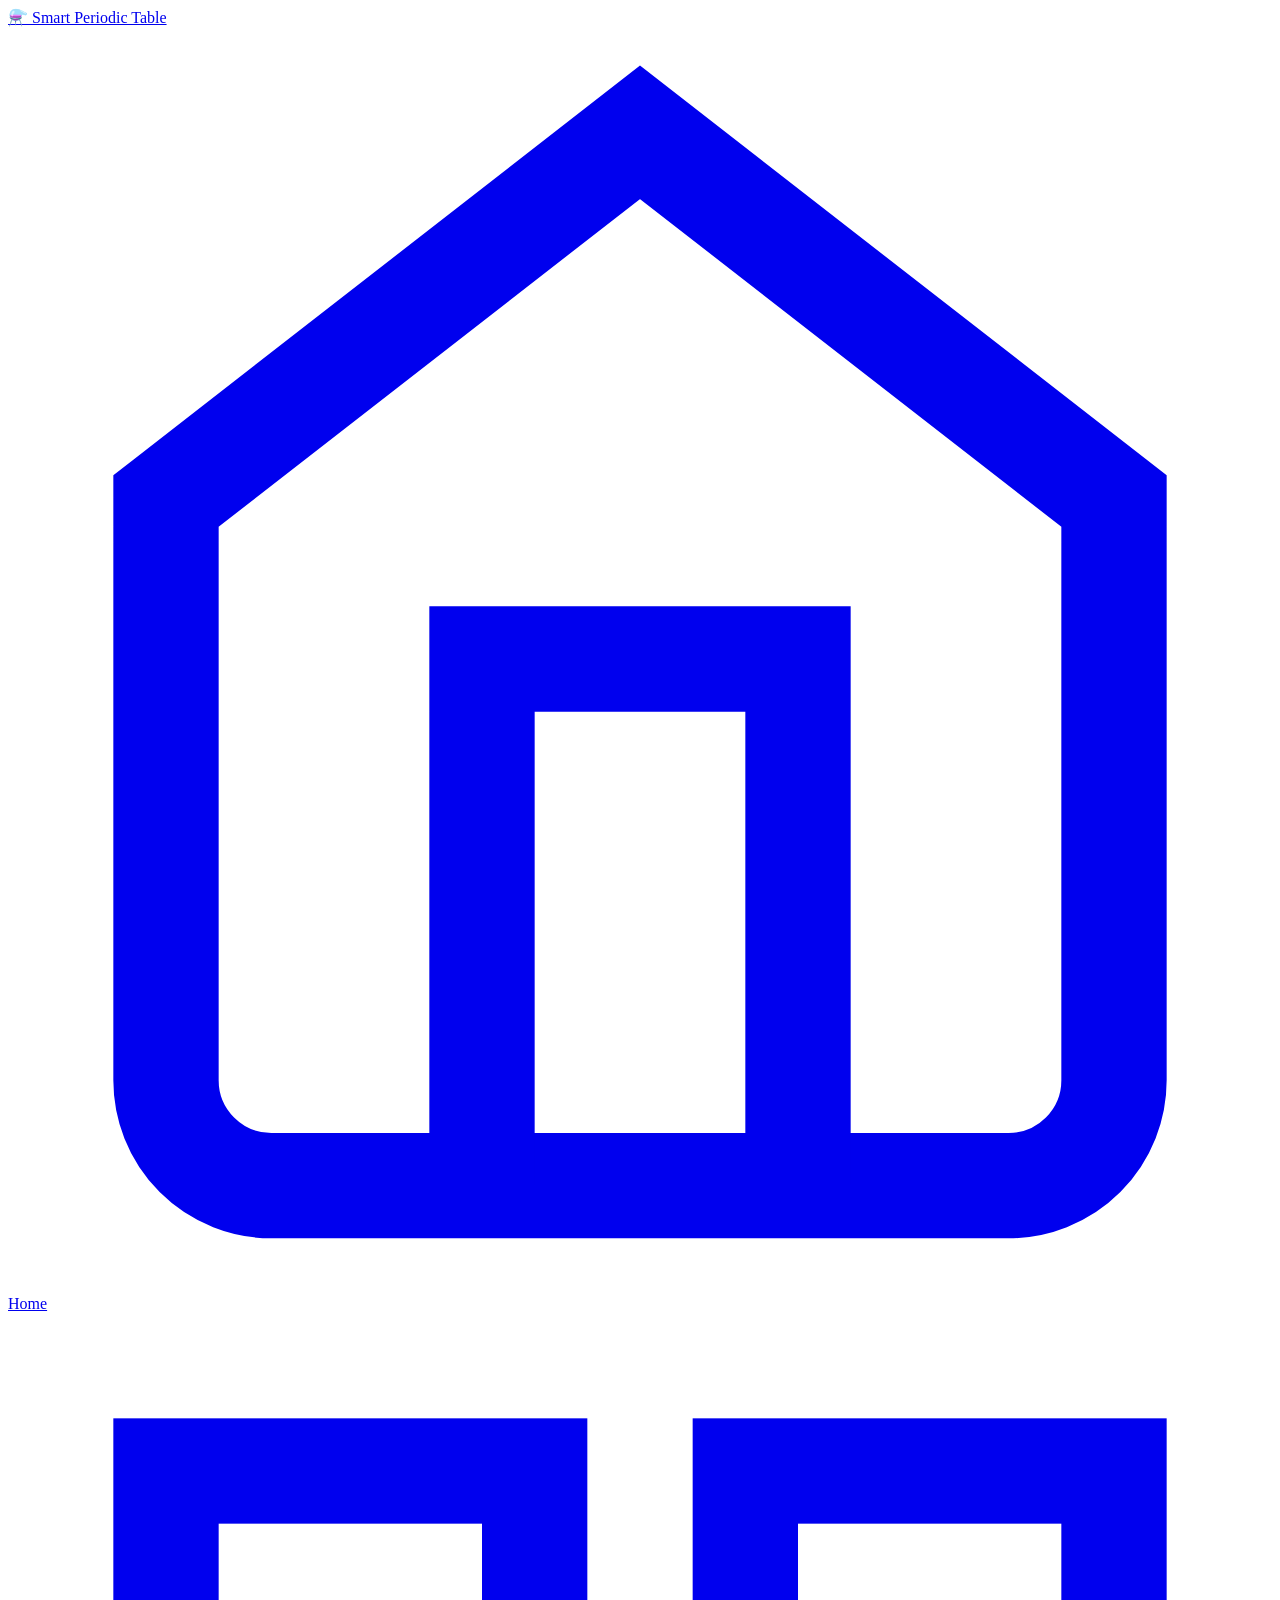
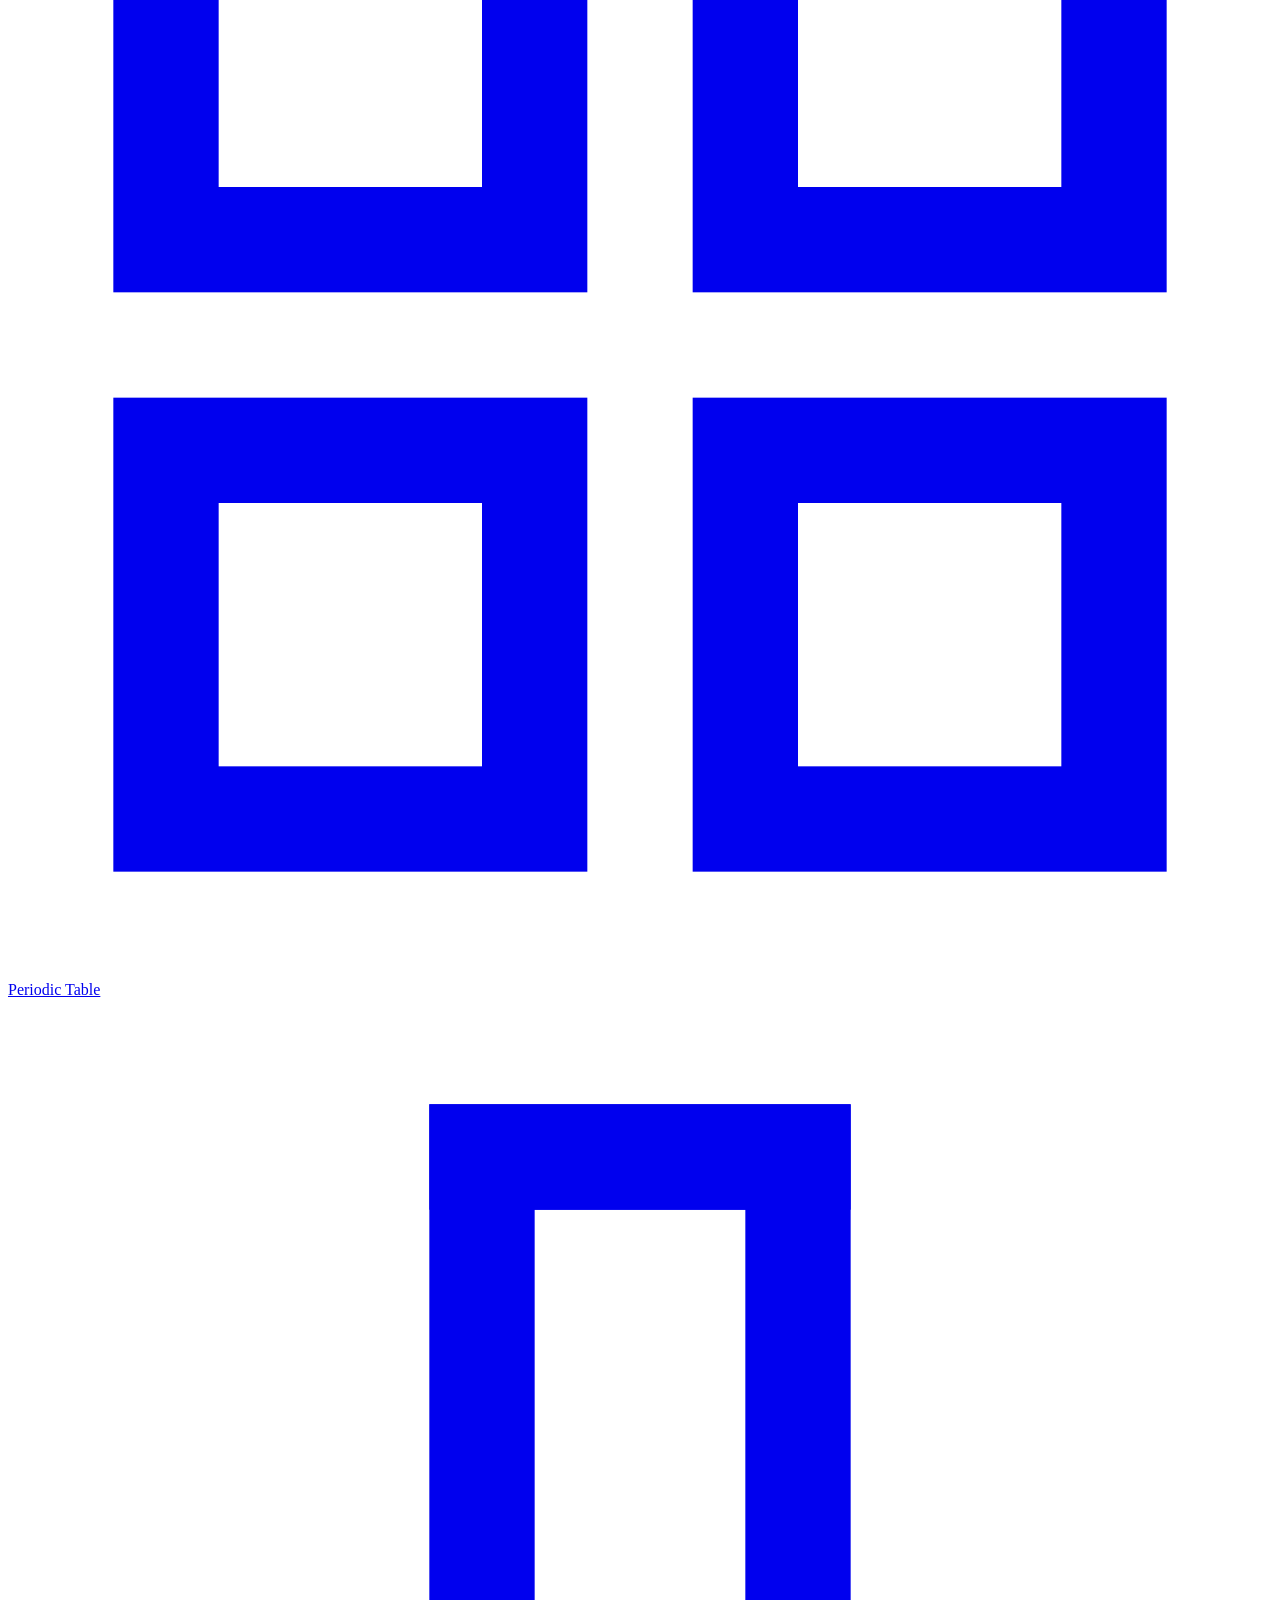
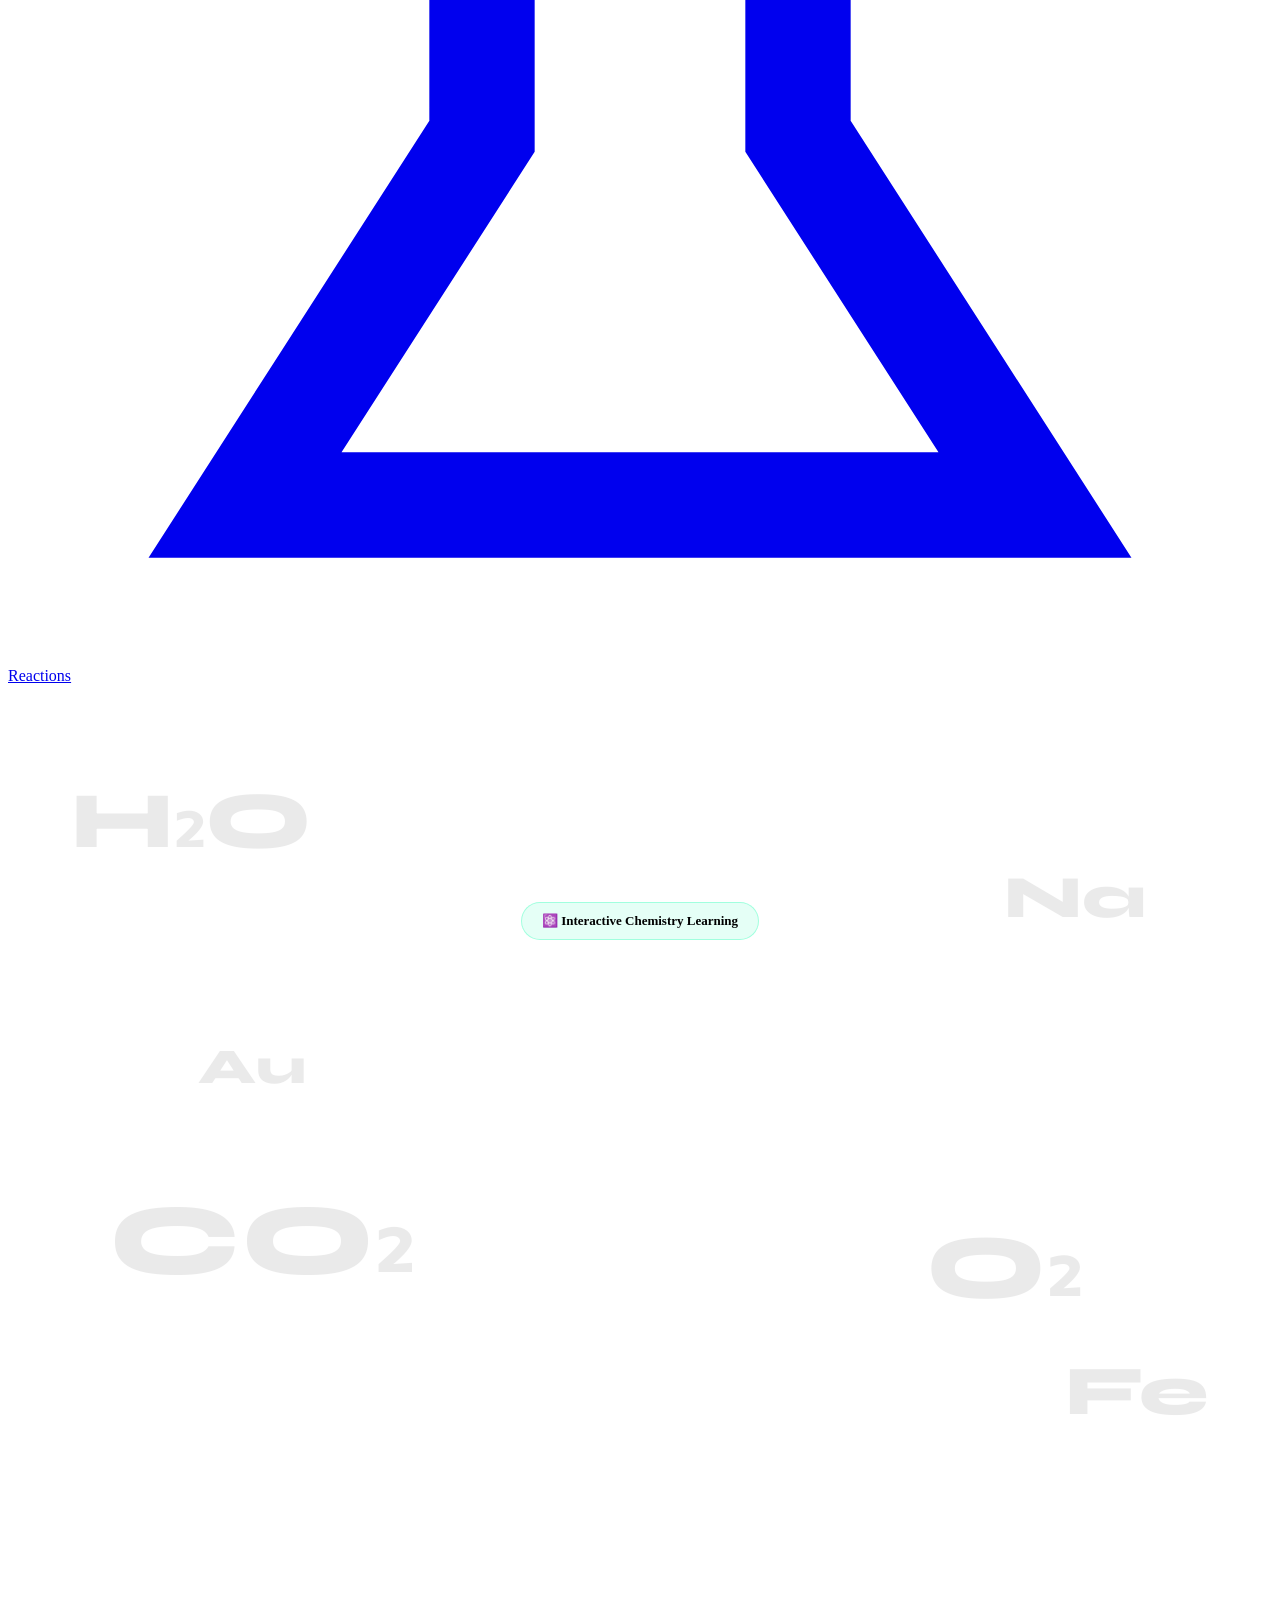
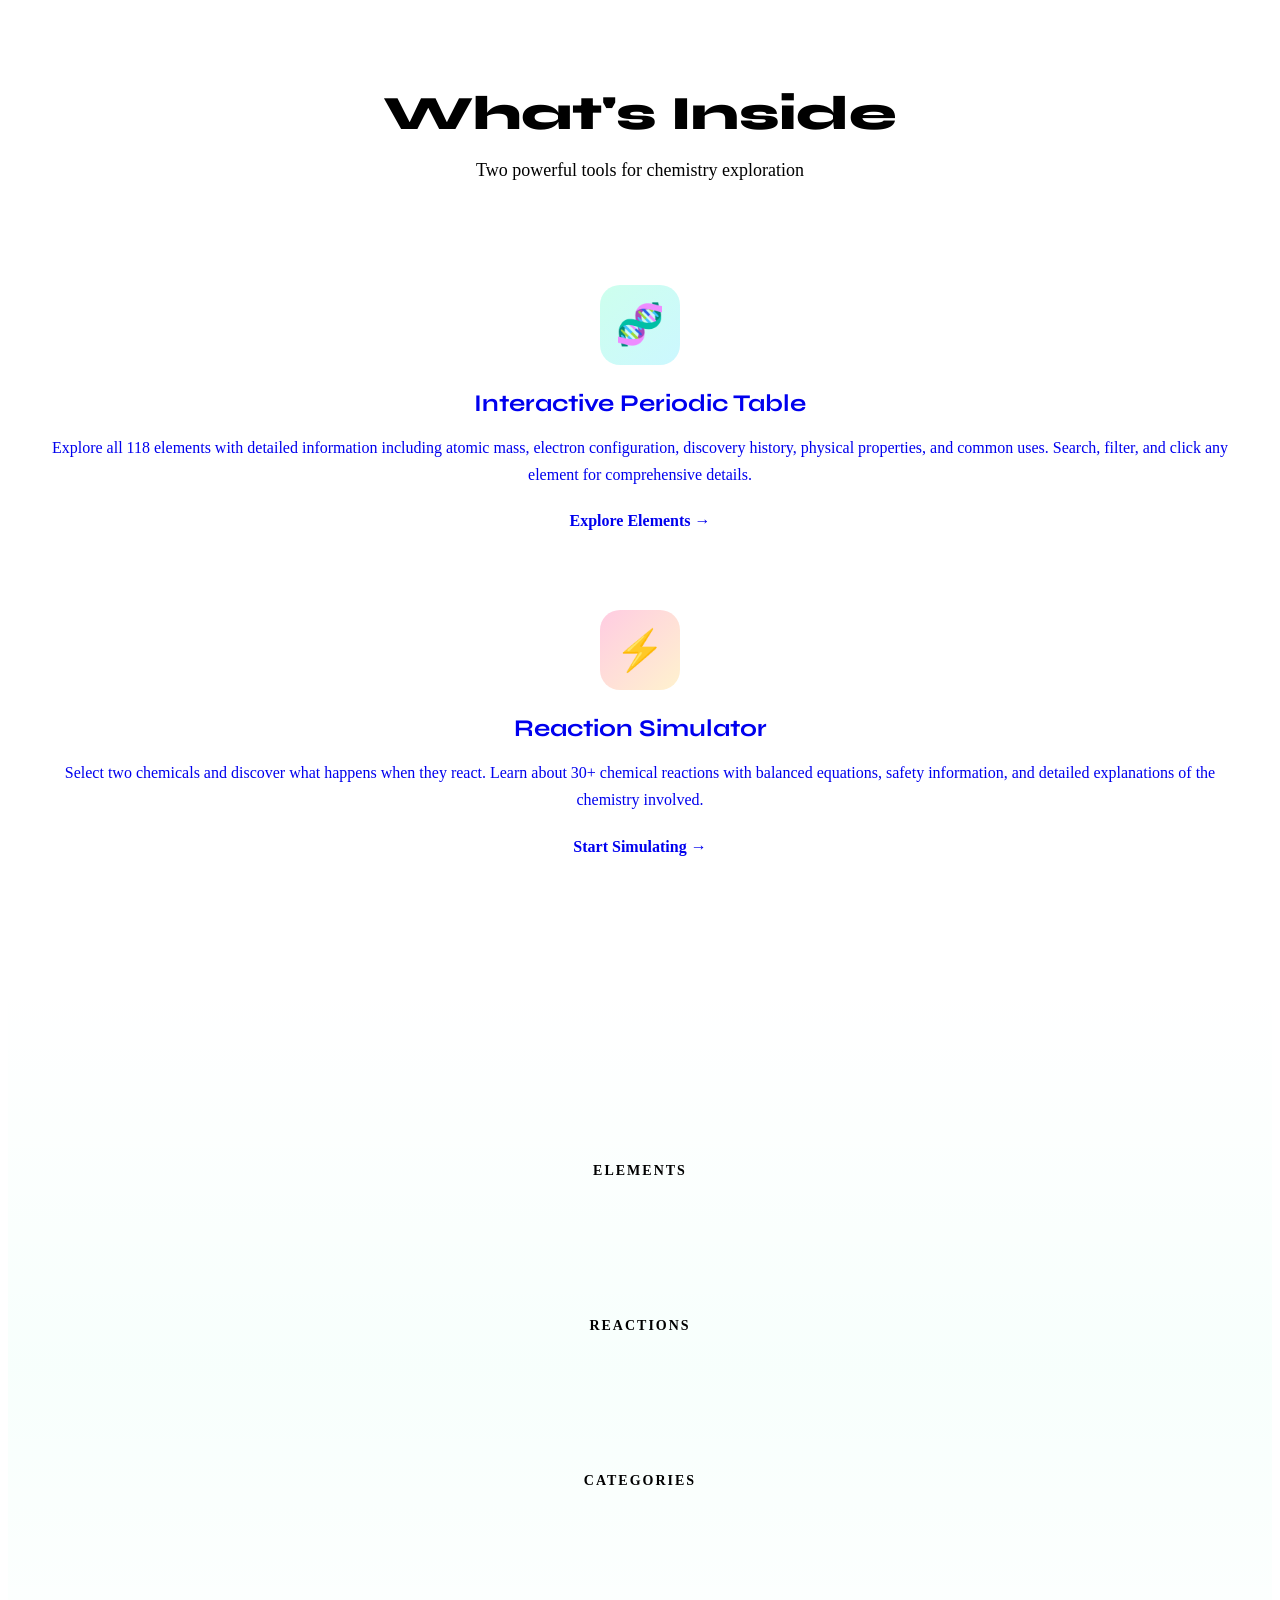
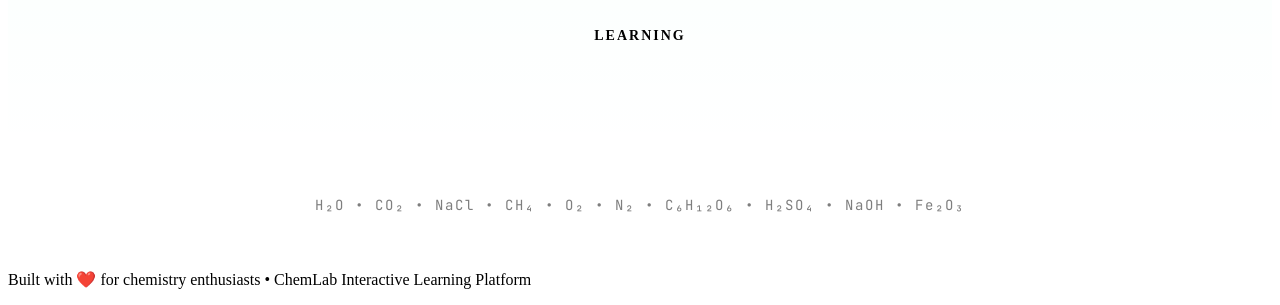
==== index.html @ 38ab6c8c "Add files via upload" ====
<!DOCTYPE html>
<html lang="en">
<head>
    <meta charset="UTF-8">
    <meta name="viewport" content="width=device-width, initial-scale=1.0">
    <title>ChemLab - Interactive Chemistry Platform</title>
    <link href="https://fonts.googleapis.com/css2?family=Syne:wght@400;600;700;800&family=JetBrains+Mono:wght@400;600;700&display=swap" rel="stylesheet">
    <link rel="stylesheet" href="css/styles.css">
    <style>
        /* Hero Section */
        .hero {
            min-height: 80vh;
            display: flex;
            flex-direction: column;
            justify-content: center;
            align-items: center;
            text-align: center;
            padding: 80px 24px;
            position: relative;
        }

        .hero-badge {
            display: inline-flex;
            align-items: center;
            gap: 8px;
            padding: 10px 20px;
            background: rgba(6, 255, 165, 0.1);
            border: 1px solid rgba(6, 255, 165, 0.3);
            border-radius: 30px;
            color: var(--accent-primary);
            font-size: 13px;
            font-weight: 600;
            margin-bottom: 32px;
            animation: slideUp 0.8s ease forwards;
        }

        .hero-title {
            font-family: 'Syne', sans-serif;
            font-size: clamp(56px, 12vw, 120px);
            font-weight: 800;
            letter-spacing: -4px;
            line-height: 1;
            margin-bottom: 24px;
            animation: slideUp 0.8s ease 0.1s forwards;
            opacity: 0;
        }

        .hero-title .gradient {
            background: linear-gradient(135deg, #06ffa5 0%, #00d9ff 50%, #d896ff 100%);
            -webkit-background-clip: text;
            -webkit-text-fill-color: transparent;
            background-clip: text;
        }

        .hero-description {
            font-size: 20px;
            color: var(--text-secondary);
            max-width: 600px;
            margin-bottom: 48px;
            animation: slideUp 0.8s ease 0.2s forwards;
            opacity: 0;
        }

        .hero-buttons {
            display: flex;
            gap: 16px;
            flex-wrap: wrap;
            justify-content: center;
            animation: slideUp 0.8s ease 0.3s forwards;
            opacity: 0;
        }

        /* Floating Elements Animation */
        .floating-elements {
            position: absolute;
            width: 100%;
            height: 100%;
            top: 0;
            left: 0;
            overflow: hidden;
            pointer-events: none;
            z-index: 0;
        }

        .floating-element {
            position: absolute;
            font-family: 'Syne', sans-serif;
            font-weight: 800;
            opacity: 0.08;
            animation: float 6s ease-in-out infinite;
        }

        .floating-element:nth-child(1) { top: 10%; left: 5%; font-size: 80px; animation-delay: 0s; color: var(--flame-lithium); }
        .floating-element:nth-child(2) { top: 20%; right: 10%; font-size: 60px; animation-delay: 1s; color: var(--flame-copper); }
        .floating-element:nth-child(3) { bottom: 30%; left: 8%; font-size: 100px; animation-delay: 2s; color: var(--flame-sodium); }
        .floating-element:nth-child(4) { bottom: 15%; right: 5%; font-size: 70px; animation-delay: 0.5s; color: var(--flame-potassium); }
        .floating-element:nth-child(5) { top: 40%; left: 15%; font-size: 50px; animation-delay: 1.5s; color: var(--flame-boron); }
        .floating-element:nth-child(6) { top: 60%; right: 15%; font-size: 90px; animation-delay: 2.5s; color: var(--flame-strontium); }

        /* Features Section */
        .features {
            padding: 80px 0;
        }

        .section-title {
            font-family: 'Syne', sans-serif;
            font-size: 48px;
            font-weight: 800;
            text-align: center;
            margin-bottom: 16px;
        }

        .section-subtitle {
            color: var(--text-secondary);
            text-align: center;
            margin-bottom: 64px;
            font-size: 18px;
        }

        .feature-card {
            background: var(--bg-card);
            border: 1px solid var(--border);
            border-radius: 24px;
            padding: 40px;
            text-align: center;
            transition: var(--transition-bounce);
            cursor: pointer;
            text-decoration: none;
            display: block;
        }

        .feature-card:hover {
            transform: translateY(-8px);
            border-color: var(--accent-primary);
            box-shadow: var(--shadow-glow);
        }

        .feature-icon {
            width: 80px;
            height: 80px;
            margin: 0 auto 24px;
            border-radius: 20px;
            display: flex;
            align-items: center;
            justify-content: center;
            font-size: 40px;
        }

        .feature-icon.periodic {
            background: linear-gradient(135deg, rgba(6, 255, 165, 0.2), rgba(0, 217, 255, 0.2));
        }

        .feature-icon.reaction {
            background: linear-gradient(135deg, rgba(255, 0, 110, 0.2), rgba(255, 190, 11, 0.2));
        }

        .feature-title {
            font-family: 'Syne', sans-serif;
            font-size: 24px;
            font-weight: 700;
            margin-bottom: 16px;
            color: var(--text-primary);
        }

        .feature-description {
            color: var(--text-secondary);
            line-height: 1.7;
            margin-bottom: 24px;
        }

        .feature-link {
            color: var(--accent-primary);
            font-weight: 600;
            display: inline-flex;
            align-items: center;
            gap: 8px;
            transition: var(--transition-fast);
        }

        .feature-card:hover .feature-link {
            gap: 12px;
        }

        /* Stats Section */
        .stats {
            padding: 80px 0;
            background: linear-gradient(180deg, transparent 0%, rgba(6, 255, 165, 0.03) 50%, transparent 100%);
        }

        .stat-card {
            text-align: center;
            padding: 32px;
        }

        .stat-number {
            font-family: 'Syne', sans-serif;
            font-size: 56px;
            font-weight: 800;
            background: var(--transition);
            -webkit-background-clip: text;
            -webkit-text-fill-color: transparent;
            background-clip: text;
            margin-bottom: 8px;
        }

        .stat-label {
            color: var(--text-secondary);
            font-size: 14px;
            text-transform: uppercase;
            letter-spacing: 2px;
            font-weight: 600;
        }

        /* Chemical Formula Decoration */
        .formula-decoration {
            text-align: center;
            padding: 40px;
            font-family: 'JetBrains Mono', monospace;
            font-size: 14px;
            color: var(--text-muted);
            letter-spacing: 2px;
            opacity: 0.5;
        }

        @media (max-width: 768px) {
            .hero-title {
                letter-spacing: -2px;
            }
            
            .hero-buttons {
                flex-direction: column;
                width: 100%;
                max-width: 300px;
            }
            
            .btn {
                width: 100%;
            }
        }
    </style>
</head>
<body>
    <!-- Navigation -->
    <nav class="navbar">
        <div class="nav-content">
            <a href="index.html" class="nav-brand">
                <span class="nav-logo">⚗️ Smart Periodic Table</span>
            </a>
            <div class="nav-links">
                <a href="index.html" class="nav-link active">
                    <svg viewBox="0 0 24 24" fill="none" stroke="currentColor" stroke-width="2">
                        <path d="M3 9l9-7 9 7v11a2 2 0 0 1-2 2H5a2 2 0 0 1-2-2z"></path>
                        <polyline points="9 22 9 12 15 12 15 22"></polyline>
                    </svg>
                    Home
                </a>
                <a href="periodic-table.html" class="nav-link">
                    <svg viewBox="0 0 24 24" fill="none" stroke="currentColor" stroke-width="2">
                        <rect x="3" y="3" width="7" height="7"></rect>
                        <rect x="14" y="3" width="7" height="7"></rect>
                        <rect x="14" y="14" width="7" height="7"></rect>
                        <rect x="3" y="14" width="7" height="7"></rect>
                    </svg>
                    Periodic Table
                </a>
                <a href="reaction-simulator.html" class="nav-link">
                    <svg viewBox="0 0 24 24" fill="none" stroke="currentColor" stroke-width="2">
                        <path d="M9 3h6v11l4.5 7H4.5L9 14V3z"></path>
                        <path d="M8 3h8"></path>
                    </svg>
                    Reactions
                </a>
            </div>
        </div>
    </nav>

    <!-- Hero Section -->
    <section class="hero">
        <div class="floating-elements">
            <div class="floating-element">H₂O</div>
            <div class="floating-element">Na</div>
            <div class="floating-element">CO₂</div>
            <div class="floating-element">Fe</div>
            <div class="floating-element">Au</div>
            <div class="floating-element">O₂</div>
        </div>
        
        <div class="hero-badge">
            ⚛️ Interactive Chemistry Learning
        </div>
        
        <h1 class="hero-title">
            <span class="gradient">ChemLab</span>
        </h1>
        
        <p class="hero-description">
            Explore the periodic table with detailed element information and simulate chemical reactions to understand molecular interactions.
        </p>
        
        <div class="hero-buttons">
            <a href="periodic-table.html" class="btn btn-primary">
                🔬 Explore Elements
            </a>
            <a href="reaction-simulator.html" class="btn btn-secondary">
                🧪 Simulate Reactions
            </a>
        </div>
    </section>

    <!-- Features Section -->
    <section class="features">
        <div class="container">
            <h2 class="section-title">What's Inside</h2>
            <p class="section-subtitle">Two powerful tools for chemistry exploration</p>
            
            <div class="grid grid-2">
                <a href="periodic-table.html" class="feature-card">
                    <div class="feature-icon periodic">🧬</div>
                    <h3 class="feature-title">Interactive Periodic Table</h3>
                    <p class="feature-description">
                        Explore all 118 elements with detailed information including atomic mass, electron configuration, discovery history, physical properties, and common uses. Search, filter, and click any element for comprehensive details.
                    </p>
                    <span class="feature-link">
                        Explore Elements →
                    </span>
                </a>
                
                <a href="reaction-simulator.html" class="feature-card">
                    <div class="feature-icon reaction">⚡</div>
                    <h3 class="feature-title">Reaction Simulator</h3>
                    <p class="feature-description">
                        Select two chemicals and discover what happens when they react. Learn about 30+ chemical reactions with balanced equations, safety information, and detailed explanations of the chemistry involved.
                    </p>
                    <span class="feature-link">
                        Start Simulating →
                    </span>
                </a>
            </div>
        </div>
    </section>

    <!-- Stats Section -->
    <section class="stats">
        <div class="container">
            <div class="grid grid-4">
                <div class="stat-card">
                    <div class="stat-number">118</div>
                    <div class="stat-label">Elements</div>
                </div>
                <div class="stat-card">
                    <div class="stat-number">30+</div>
                    <div class="stat-label">Reactions</div>
                </div>
                <div class="stat-card">
                    <div class="stat-number">10</div>
                    <div class="stat-label">Categories</div>
                </div>
                <div class="stat-card">
                    <div class="stat-number">∞</div>
                    <div class="stat-label">Learning</div>
                </div>
            </div>
        </div>
    </section>

    <!-- Formula Decoration -->
    <div class="formula-decoration">
        H₂O • CO₂ • NaCl • CH₄ • O₂ • N₂ • C₆H₁₂O₆ • H₂SO₄ • NaOH • Fe₂O₃
    </div>

    <!-- Footer -->
    <footer class="footer">
        <p>Built with ❤️ for chemistry enthusiasts • <span class="footer-brand">ChemLab</span> Interactive Learning Platform</p>
    </footer>
</body>
</html>
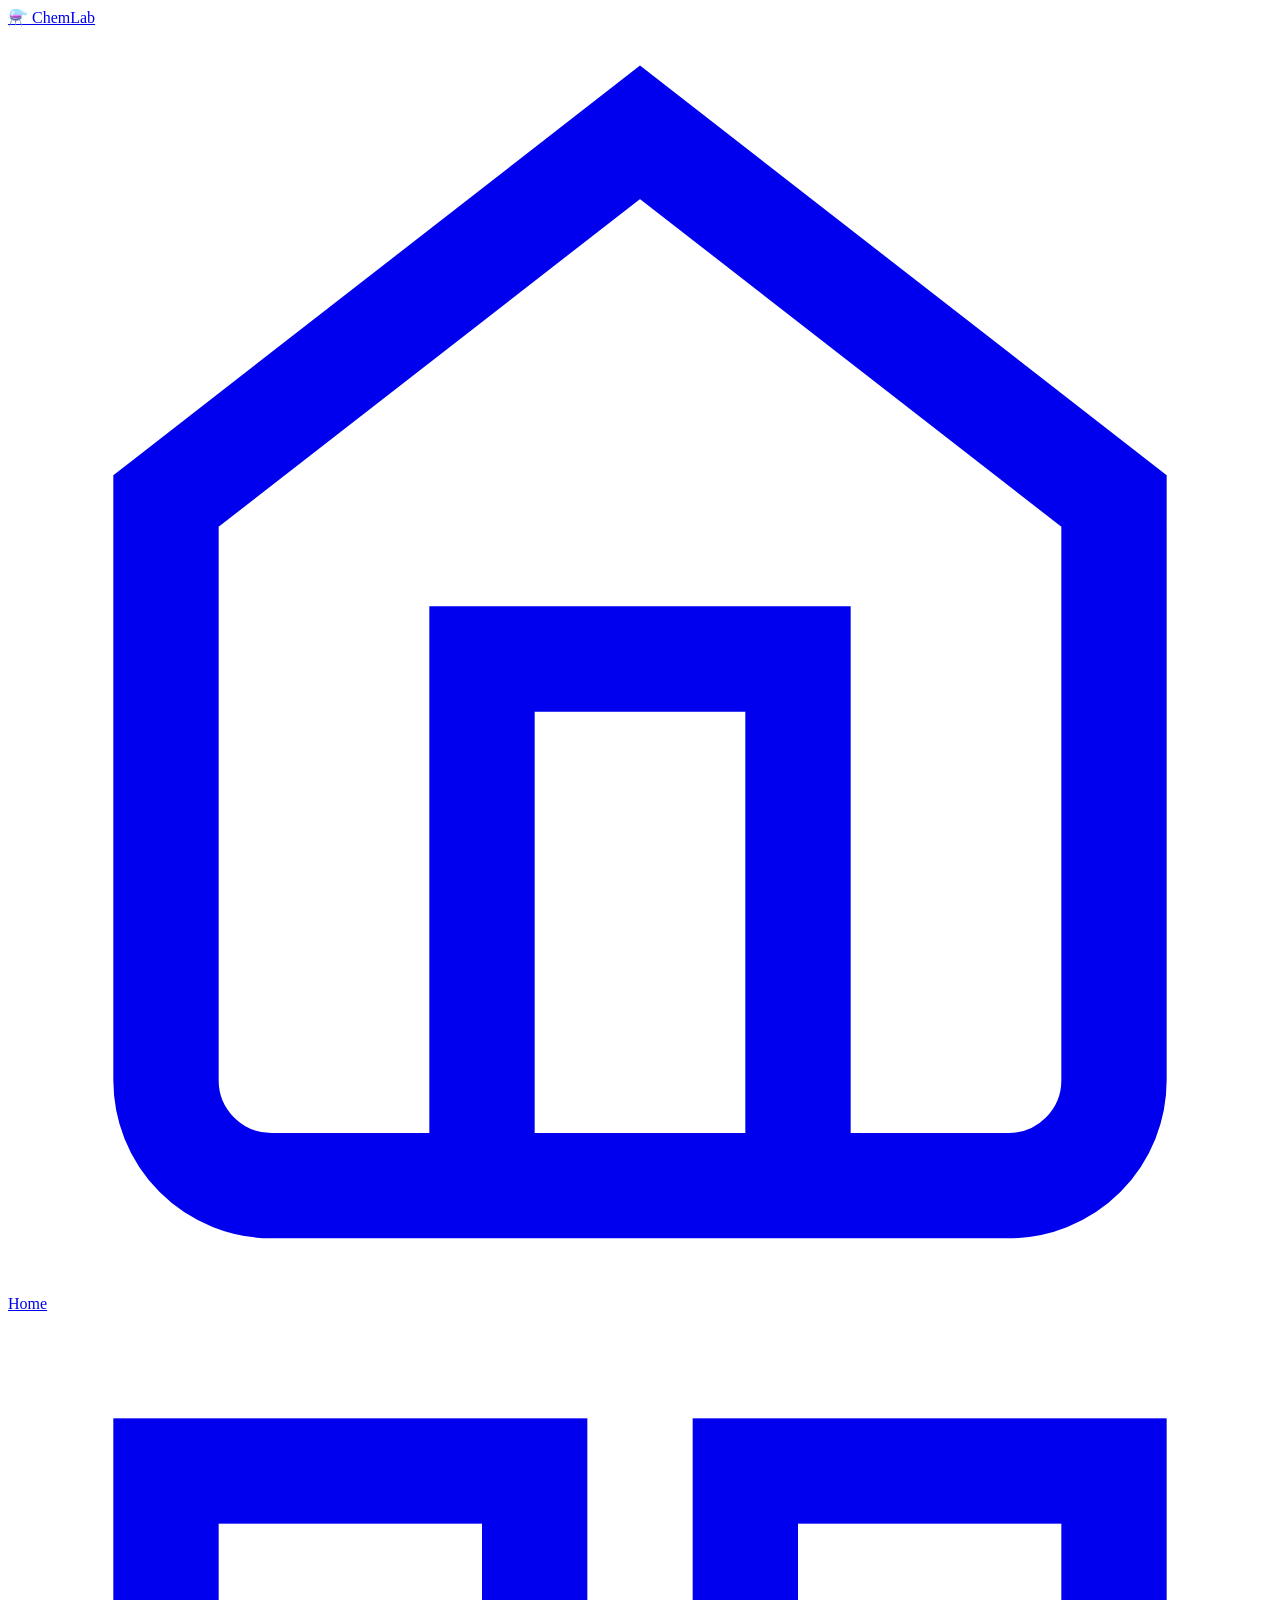
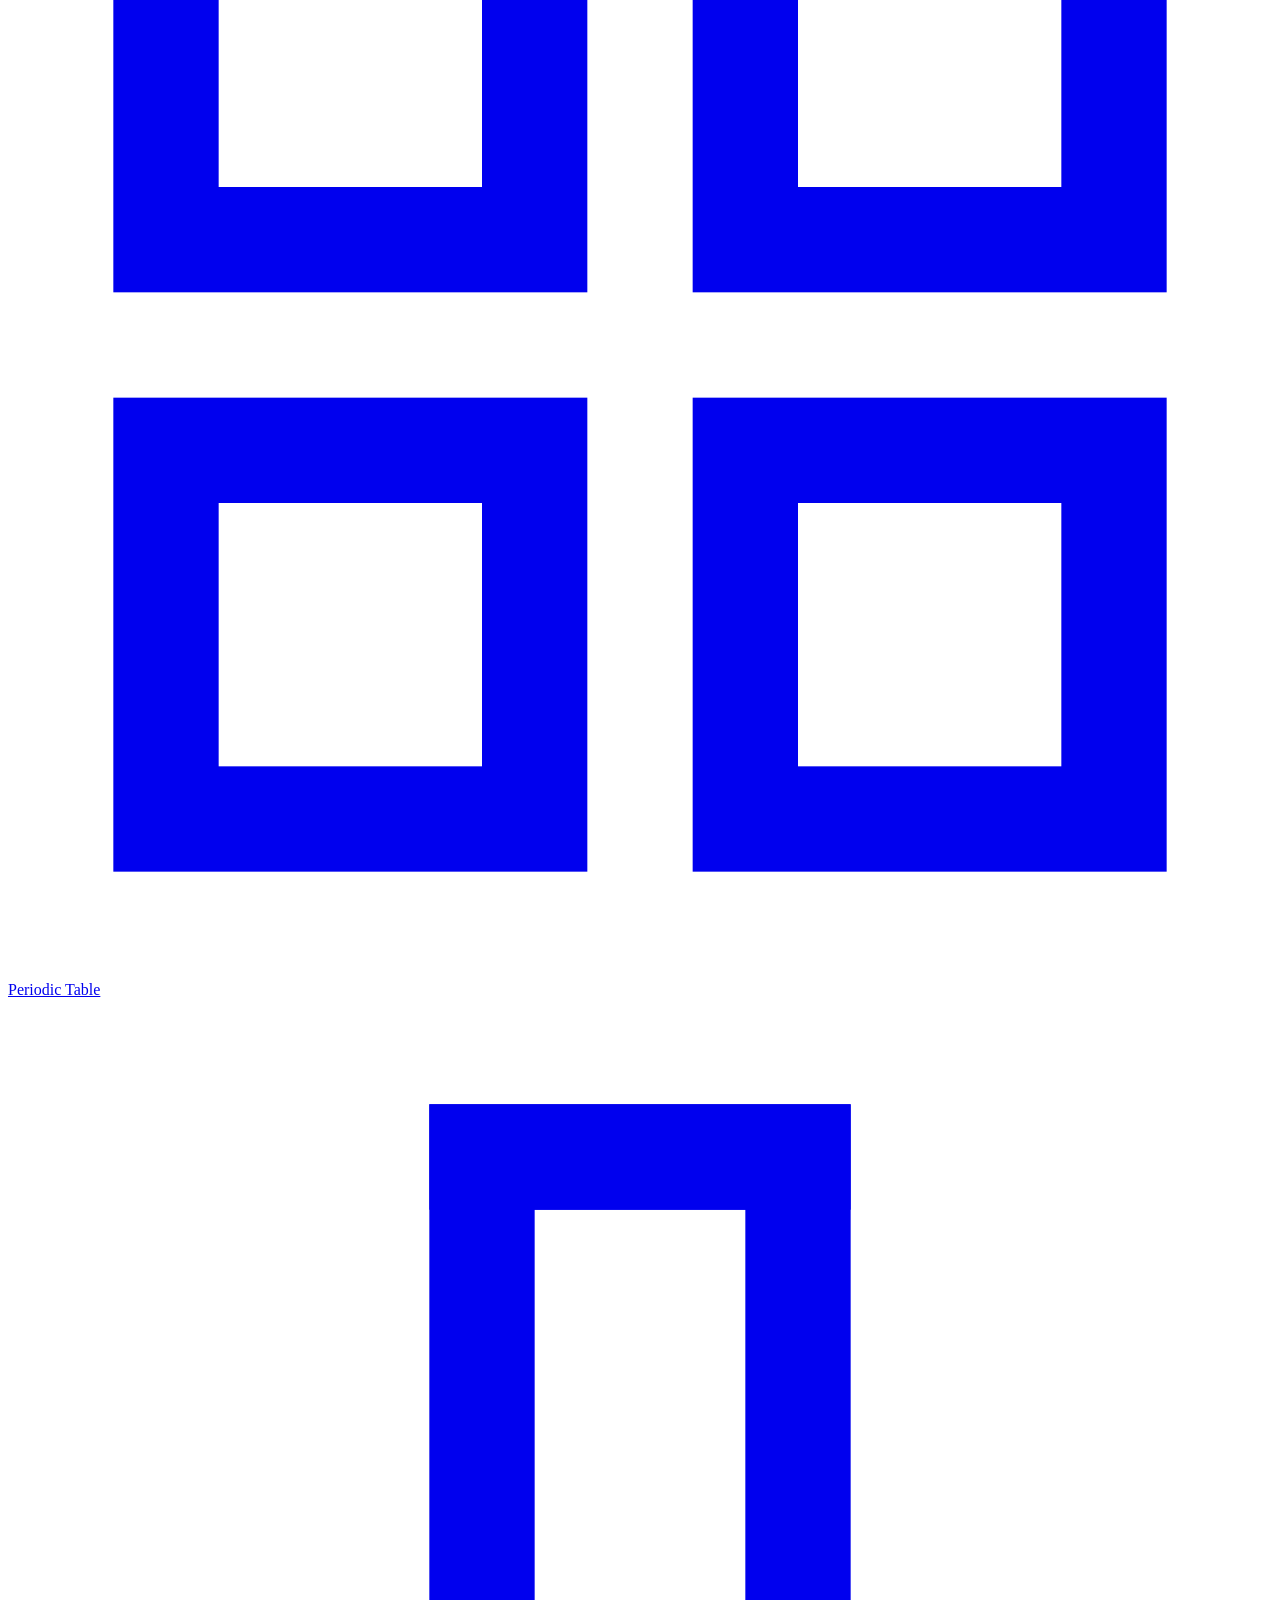
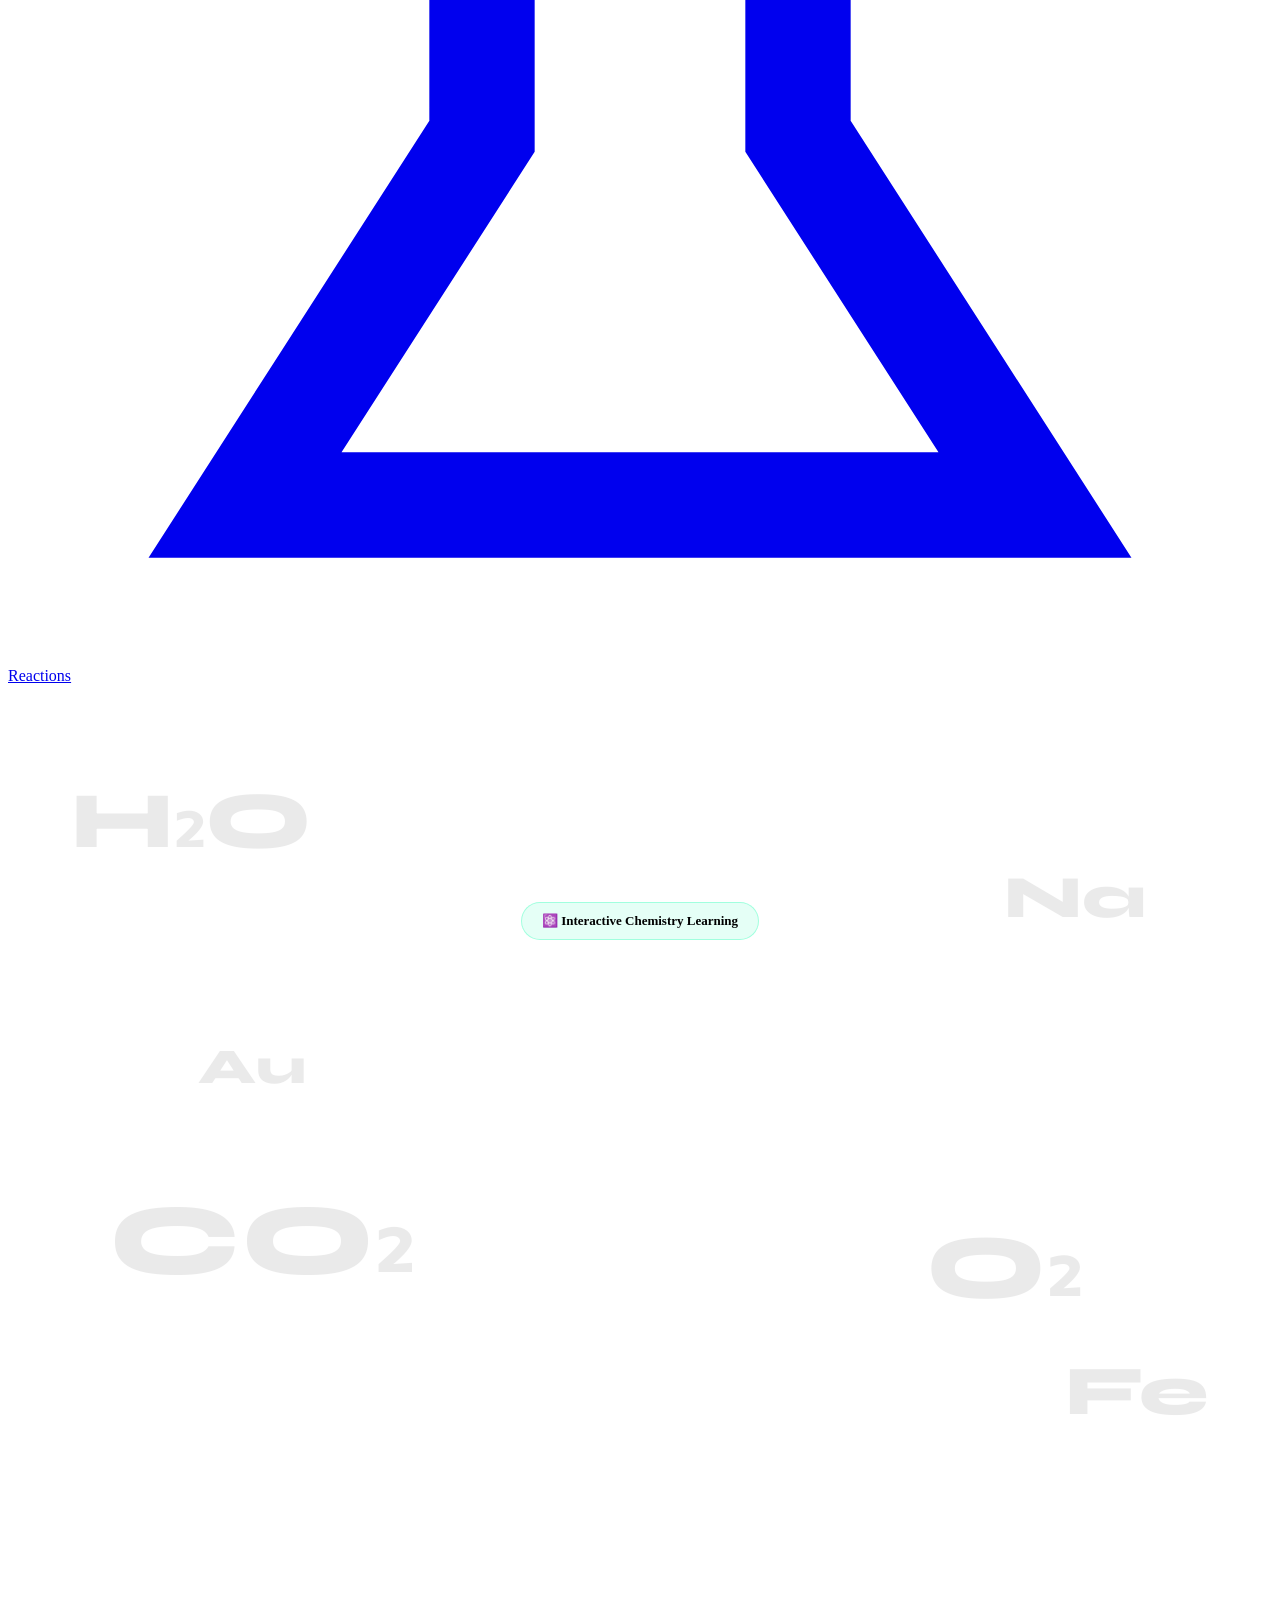
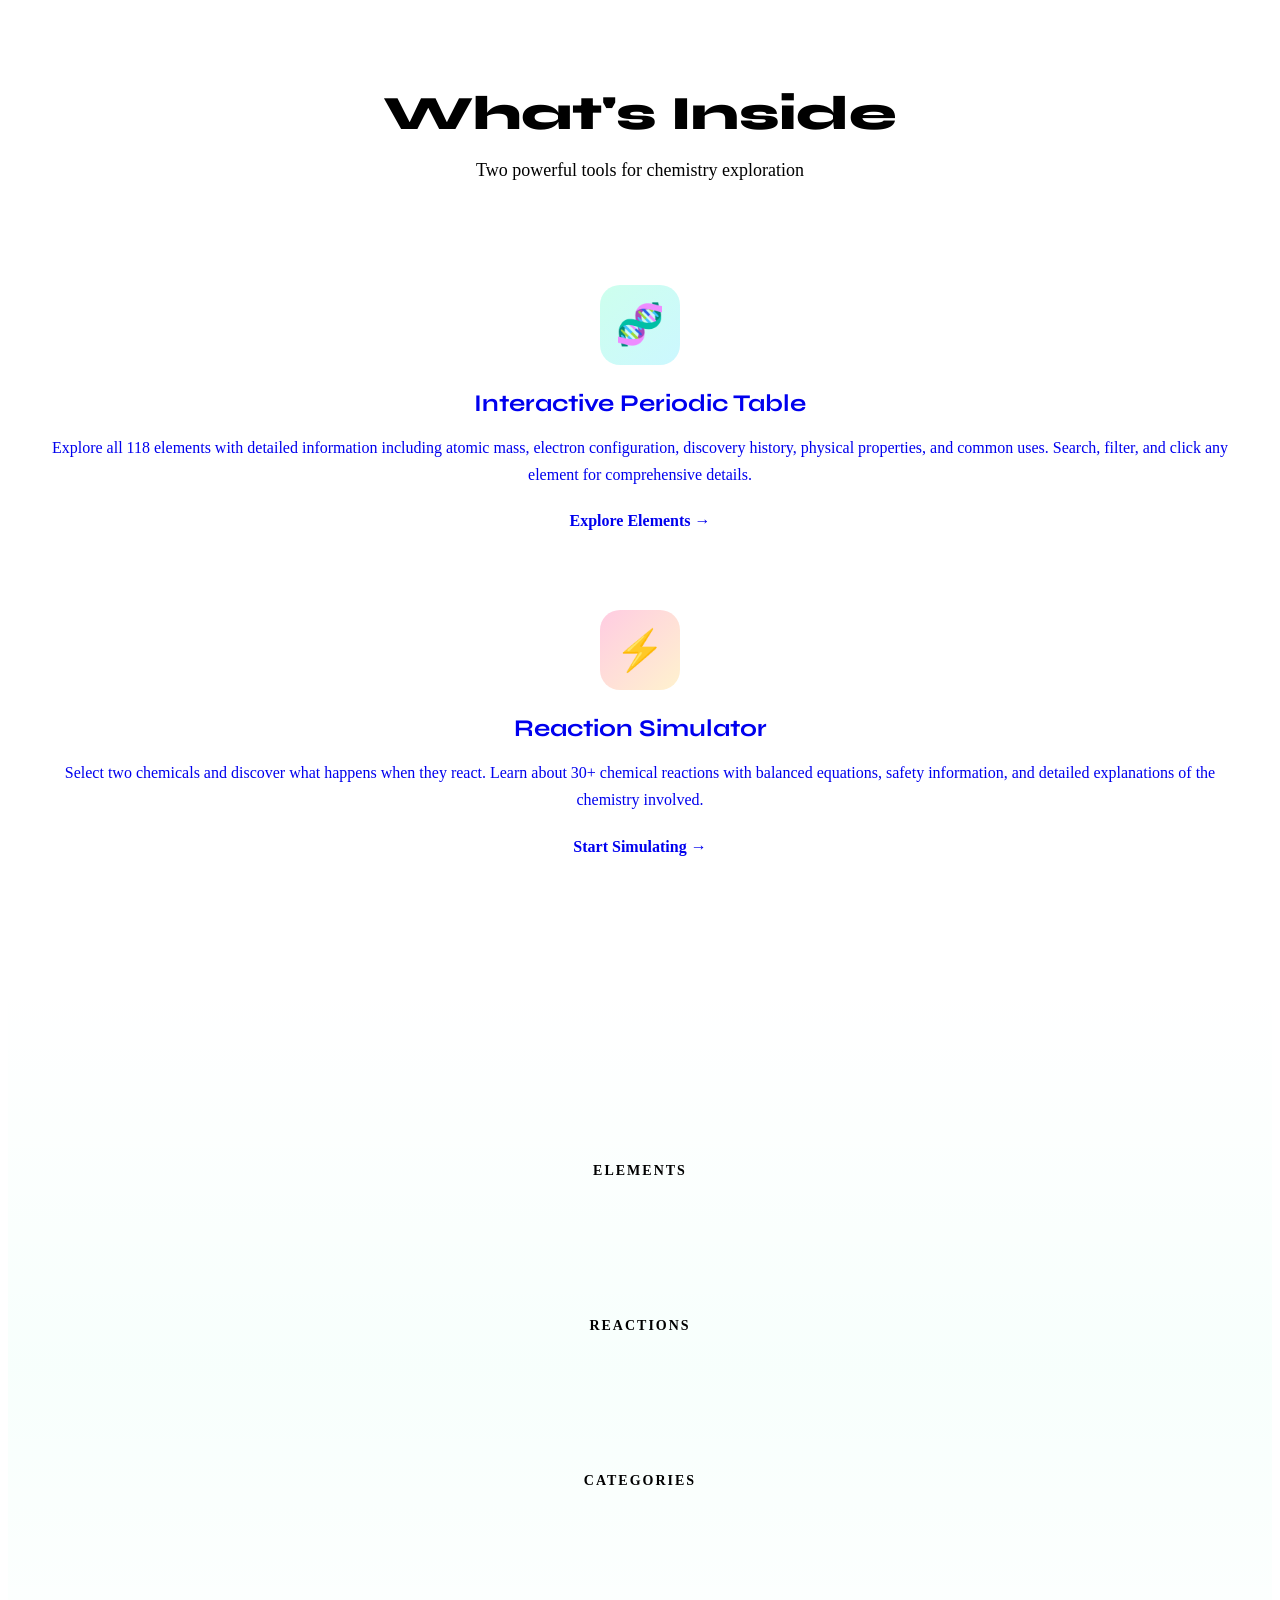
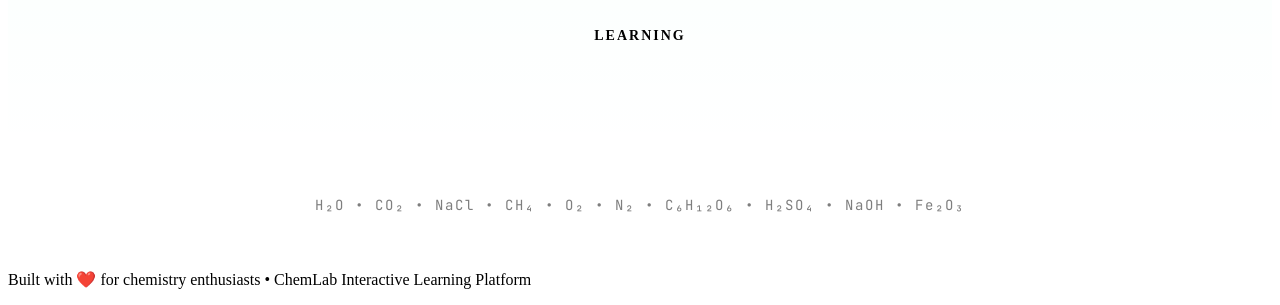
==== commit e2611bee: "Add files via upload" ====
--- a/index.html
+++ b/index.html
@@ -244,7 +244,7 @@
     <nav class="navbar">
         <div class="nav-content">
             <a href="index.html" class="nav-brand">
-                <span class="nav-logo">⚗️ Smart Periodic Table</span>
+                <span class="nav-logo">⚗️ ChemLab</span>
             </a>
             <div class="nav-links">
                 <a href="index.html" class="nav-link active">
